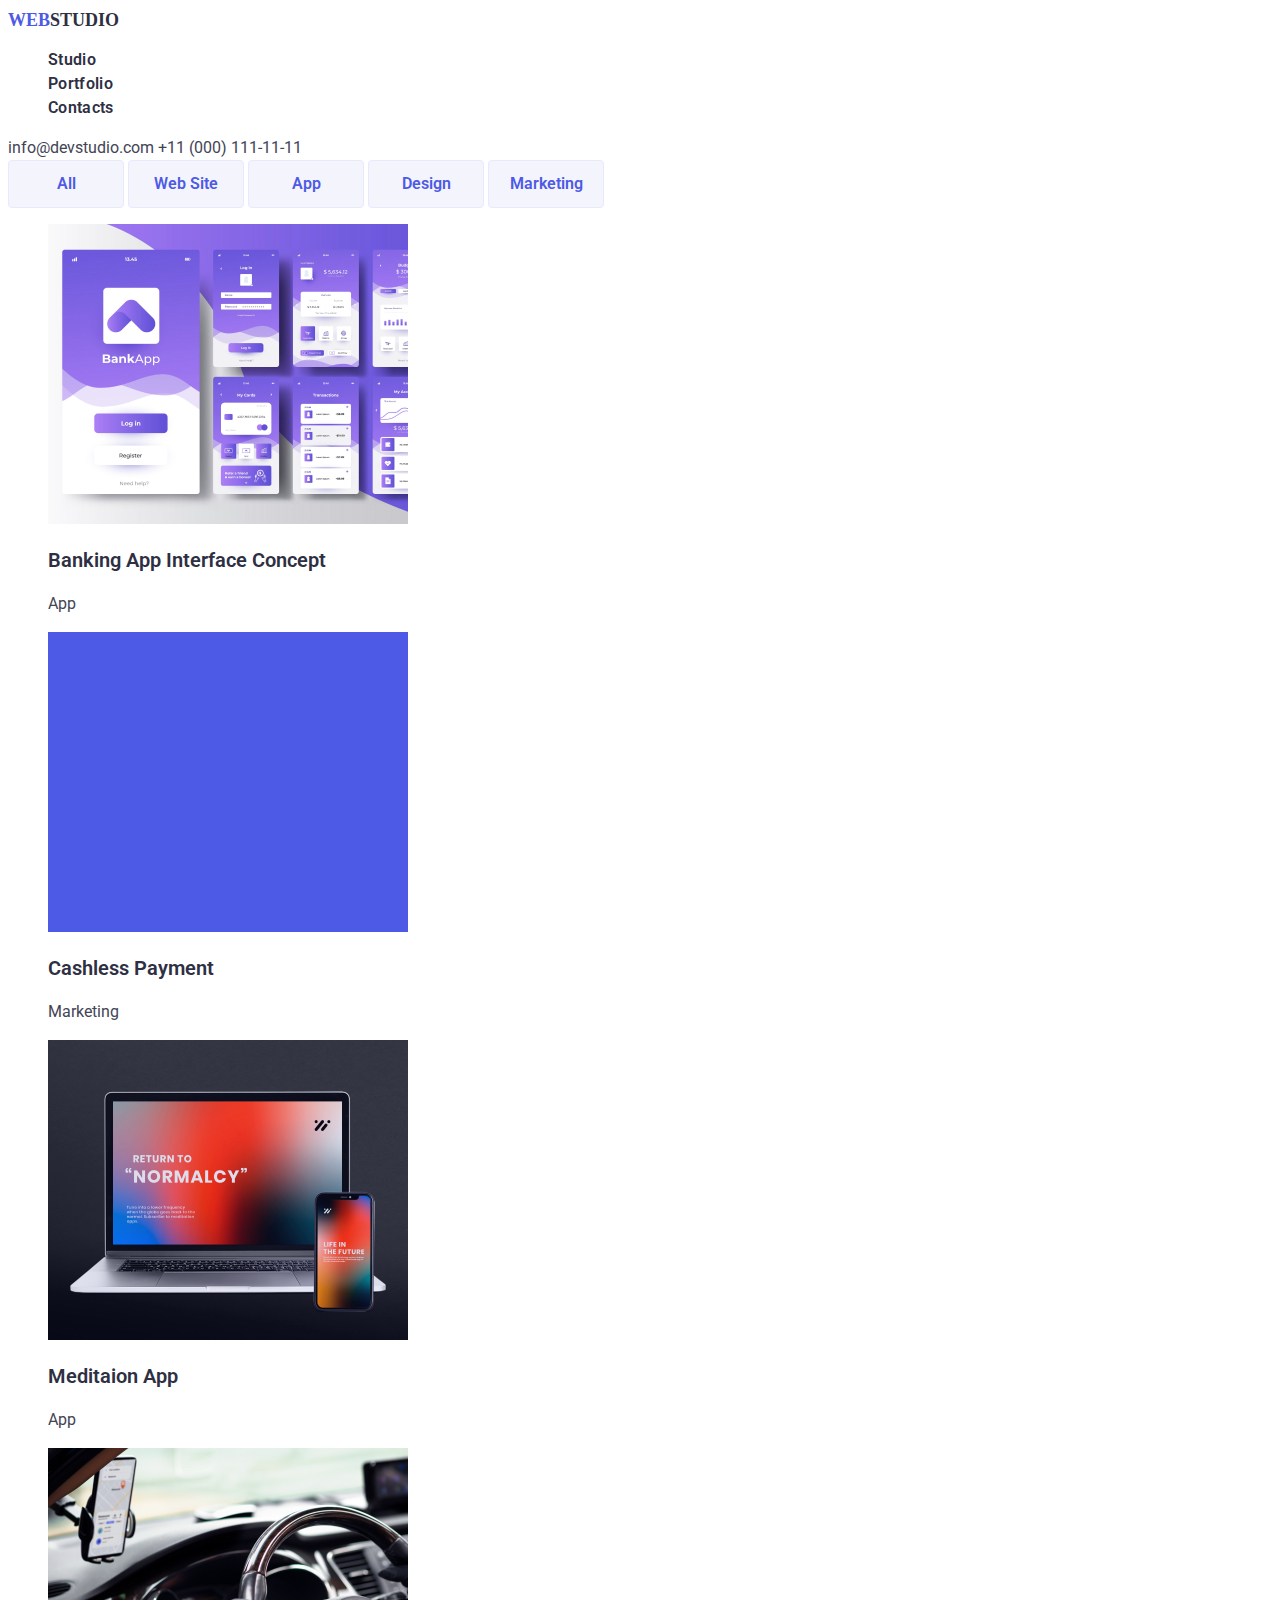
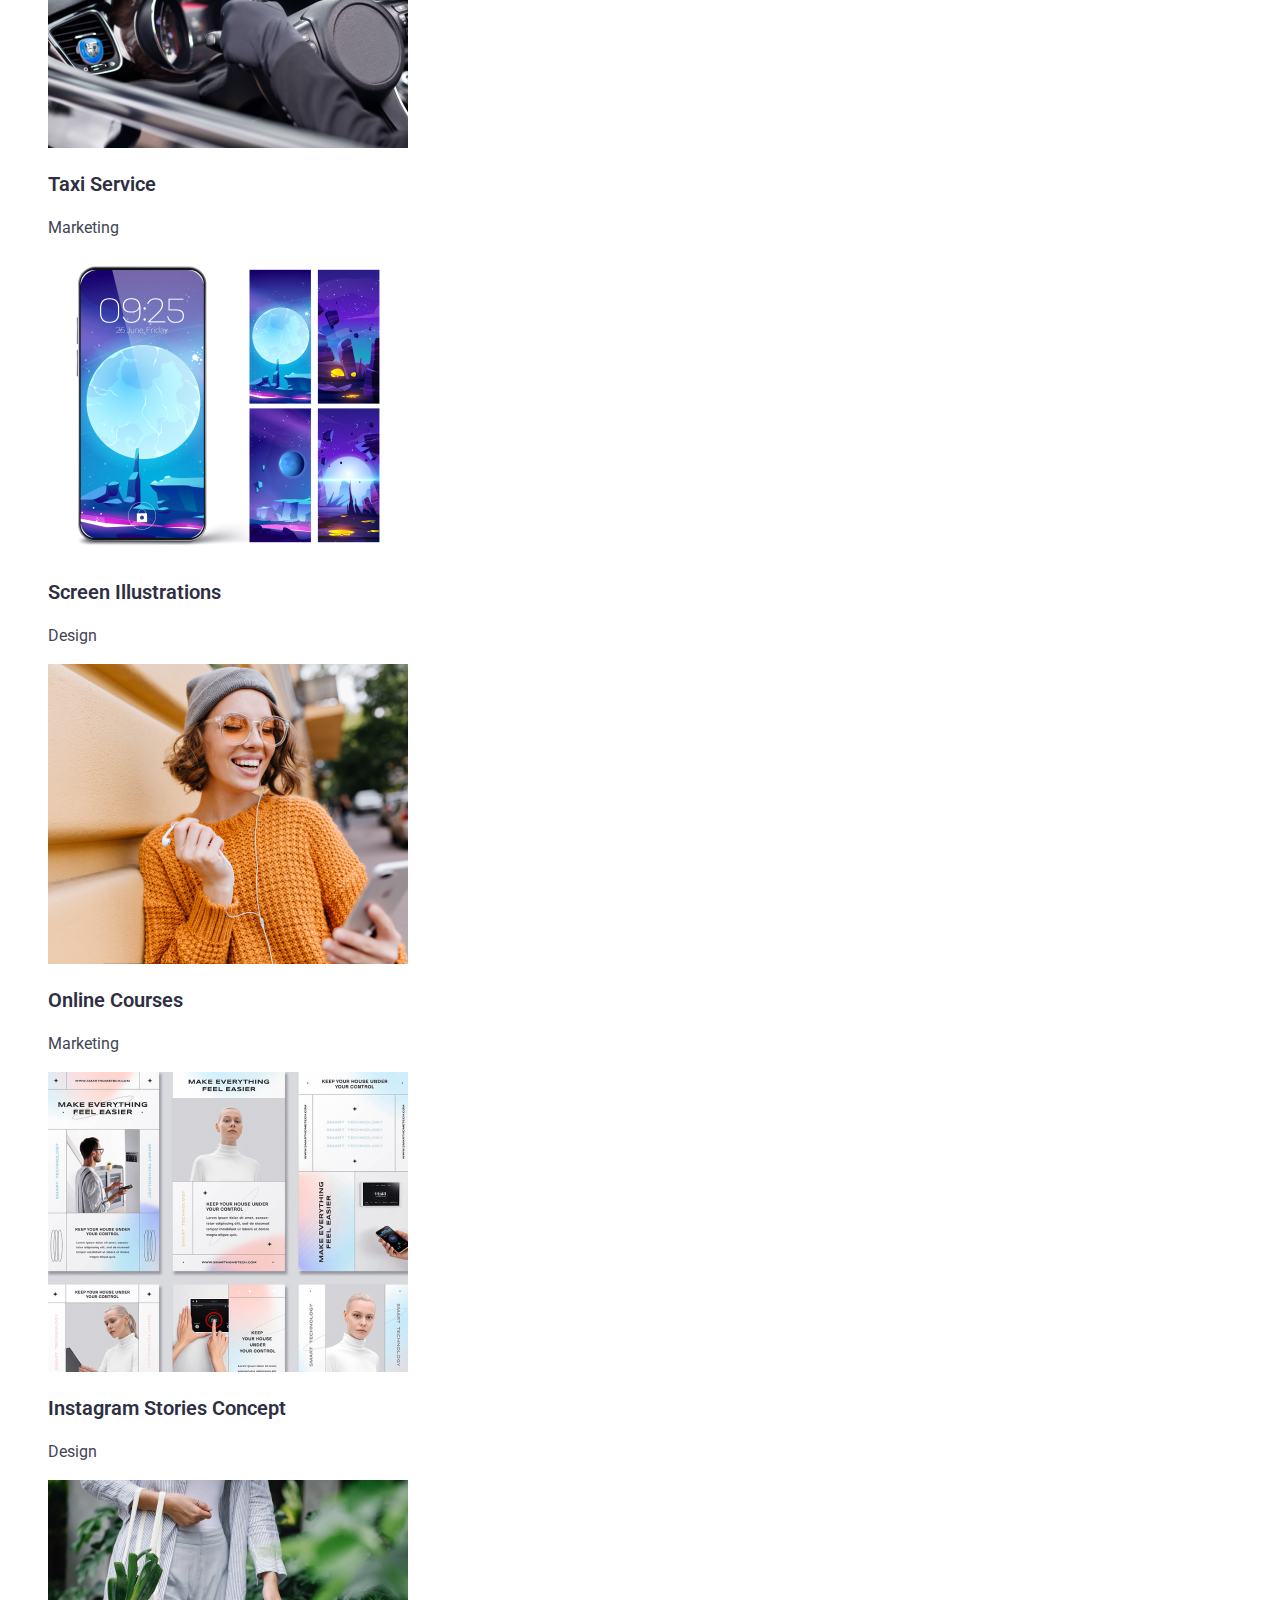
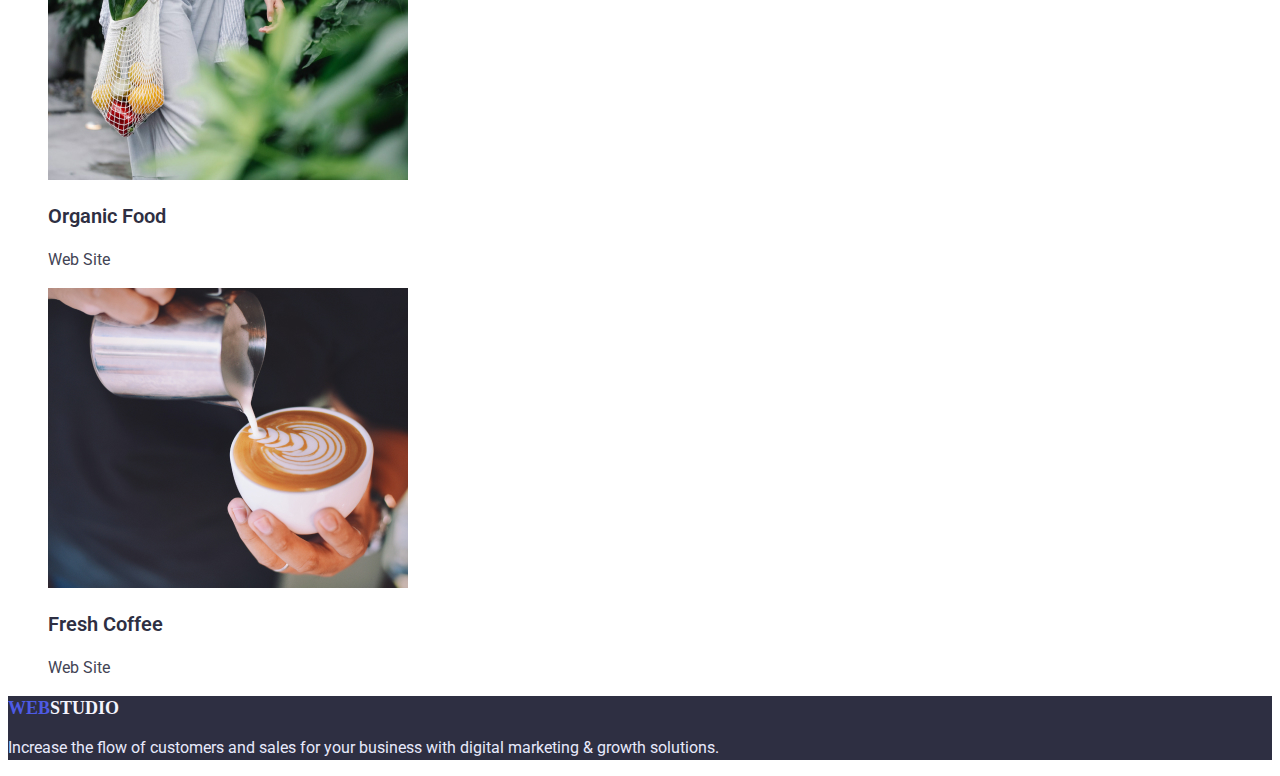
==== portfolio.html @ 75280dcb "portfolio page" ====
<!DOCTYPE html>
<html lang="en">
  <head>
    <meta charset="UTF-8" />
    <meta http-equiv="X-UA-Compatible" content="IE=edge" />
    <meta name="viewport" content="width=device-width, initial-scale=1.0" />
    <title>HW-2</title>
    <link rel="stylesheet" href="css/styles.css">
    <link rel="preconnect" href="https://fonts.googleapis.com">
    <link rel="preconnect" href="https://fonts.gstatic.com" crossorigin>
    <link href="https://fonts.googleapis.com/css2?family=Roboto:wght@400;700&display=swap" rel="stylesheet">
  </head>
  <body>
    <header class="header">
      <nav>
        <a class="logo" href=""><span class="logo-web">WEB</span>STUDIO</a>
        <ul class="site-nav list">
          <li><a href="">Studio</a></li>
          <li><a href="portfolio.html">Portfolio</a></li>
          <li><a href="">Contacts</a></li>
        </ul>
      </nav>
      <a class="contacts" href="mailto:info@devstudio.com">info@devstudio.com</a>
      <a class="contacts" href="tel:+11000111-11-11">+11 (000) 111-11-11</a>
    </header>
    <main>
      <div>
        <button class="radio-button" type="button">All</button>
        <button class="radio-button" type="button">Web Site</button>
        <button class="radio-button" type="button">App</button>
        <button class="radio-button" type="button">Design</button>
        <button class="radio-button" type="button">Marketing</button>
      </div>
      <ul class="list portfolio-main">
        <li><a class="portfolio-link" href="">
            <img src="./images/bankapp.jpg" alt="banking app">
            <h3>Banking App Interface Concept</h3>
            <p>App</p>
        </a></li>
        <li><a class="portfolio-link" href="">
            <img src="./images/imgcolorbg.jpg" alt="14 Stylish and User-Friendly App Design Concepts · Task Manager App · Calorie Tracker App · Exotic Fruit Ecommerce App · Cloud Storage App">
            <h3>Cashless Payment</h3>
            <p>Marketing</p>
        </a></li>
        <li><a class="portfolio-link" href="">
            <img src="./images/meditationapp.jpg" alt="meditation app">
            <h3>Meditaion App</h3>
            <p>App</p>
        </a></li>
        <li><a class="portfolio-link" href="">
            <img src="./images/tsxiservise.jpg" alt="tsxi servise">
            <h3>Taxi Service</h3>
            <p>Marketing</p>
        </a>
        </li>
        <li><a class="portfolio-link" href="">
            <img src="./images/screenillustrations.jpg" alt="screen illustrations">
            <h3>Screen Illustrations</h3>
            <p>Design</p>
        </a></li>
        <li><a class="portfolio-link" href="">
            <img src="./images/onlinecourses.jpg" alt="online courses">
            <h3>Online Courses</h3>
            <p>Marketing</p>
        </a></li>
        <li><a class="portfolio-link" href="">
            <img src="./images/instagram.jpg" alt="Instagram Stories Concept">
            <h3>Instagram Stories Concept</h3>
            <p>Design</p>
        </a></li>
        <li><a class="portfolio-link" href="">
            <img src="./images/organicfood.jpg" alt="organic food">
            <h3>Organic Food</h3>
            <p>Web Site</p>
        </a></li>
        <li><a class="portfolio-link" href="">
            <img src="./images/cofee.jpg" alt="Fresh Coffee">
            <h3>Fresh Coffee</h3>
            <p>Web Site</p>
        </a></li>
      </ul>
    </main>
    <footer class="footer">
      <a class="logo" href=""><span class="logo-web">WEB</span>STUDIO</a>
      <address class="address">
        <p>
          Increase the flow of customers and sales for your business with
          digital marketing & growth solutions.
        </p>
      </address>
    </footer>
  </body>
</html>
---- css/styles.css ----
:root {
    --primary-text-color:#fff;
    --secondary-text-color: #2E2F42;
    --title-text-color: #434455;
    --accent-color: #4D5AE5;
}




.list {
    list-style: none;
}
/* site nav */
.site-nav a {
    font-family: 'Roboto';
    font-style: normal;
    font-weight: 600;
    font-size: 16px;
    line-height: 24px;
    letter-spacing: 0.02em;
    text-decoration: none;
    color: var(--secondary-text-color)
}
.contacts {
    font-family: 'Roboto';
    font-style: normal;
    font-weight: 400;
    font-size: 16px;
    line-height: 24px;
    color: #434455;
    text-decoration: none;
}
.logo-web {
    font-family: 'Raleway';
    font-style: normal;
    font-weight: 800;
    font-size: 18px;
    line-height: 24px;
    color: #4D5AE5;
    text-decoration: none;
}
.logo{
    font-family: 'Raleway';
    font-style: normal;
    font-weight: 800;
    font-size: 18px;
    line-height: 24px;
    color: #2E2F42;
    text-decoration: none;
}
.main h1 {
    font-family: 'Roboto';
    font-style: normal;
    font-weight: 600;
    font-size: 56px;
    line-height: 60px;
    color: var(--primary-text-color);
}
.main {
    background-color: #2E2F42;;
}
.button {
    width: 170px;
    height: 51px;
    left: 635px;
    top: 432px;
    box-shadow: 0px 4px 4px rgba(0, 0, 0, 0.15);
    border-radius: 4px;
    background-color: var(--accent-color);
}
.about-company h3{
    font-family: 'Roboto';
    font-style: normal;
    font-weight: 600;
    font-size: 20px;
    line-height: 24px;
    color: var(--secondary-text-color);
}
.about-company p {
    font-family: 'Roboto';
    font-style: normal;
    font-weight: 400;
    font-size: 16px;
    line-height: 24px;
    color: var(--title-text-color);
}
.What-are-we-doing h2 {
    font-family: 'Roboto';
    font-style: normal;
    font-weight: 600;
    font-size: 36px;
    line-height: 40px;
    color: var(--secondary-text-color);
}
.team h2 {
    font-family: 'Roboto';
    font-style: normal;
    font-weight: 600;
    font-size: 36px;
    line-height: 40px;
    color: var(--secondary-text-color);
}
.team p{
    font-family: 'Roboto';
    font-style: normal;
    font-weight: 400;
    font-size: 16px;
    line-height: 24px;
    color: var(--title-text-color);
}
.team h3 {
    font-family: 'Roboto';
    font-style: normal;
    font-weight: 600;
    font-size: 20px;
    line-height: 24px;
    color: var(--secondary-text-color);
}
.address p {
    font-family: 'Roboto';
    font-style: normal;
    font-weight: 400;
    font-size: 16px;
    line-height: 24px;
    color: #E7E9FC;

}
.footer {
    background-color: #2E2F42;
}
.footer a{
    font-family: 'Raleway';
    font-style: normal;
    font-weight: 800;
    font-size: 18px;
    line-height: 21px;
    color: #F4F4FD;
}
.radio-button {
    background-color: #F4F4FD;
    color: #4D5AE5;
    border: 1px solid #E7E9FC;
    border-radius: 4px;
    font-family: 'Roboto';
    font-style: normal;
    font-weight: 600;
    font-size: 16px;
    line-height: 24px;
    width: 116px;
    height: 48px;
}
.radio-button:hover,
.radio-button:focus {
    background-color: #4D5AE5;
    color: #FFFFFF;
    cursor: pointer;
}
.portfolio-link h3 {
    font-family: 'Roboto';
    font-style: normal;
    font-weight: 600;
    font-size: 20px;
    line-height: 24px;
    color: var(--secondary-text-color);
    
}
.portfolio-link p {
    font-family: 'Roboto';
    font-style: normal;
    font-weight: 400;
    font-size: 16px;
    line-height: 24px;
    color: var(--title-text-color);
    
}
.portfolio-main a {
    text-decoration: none;
}
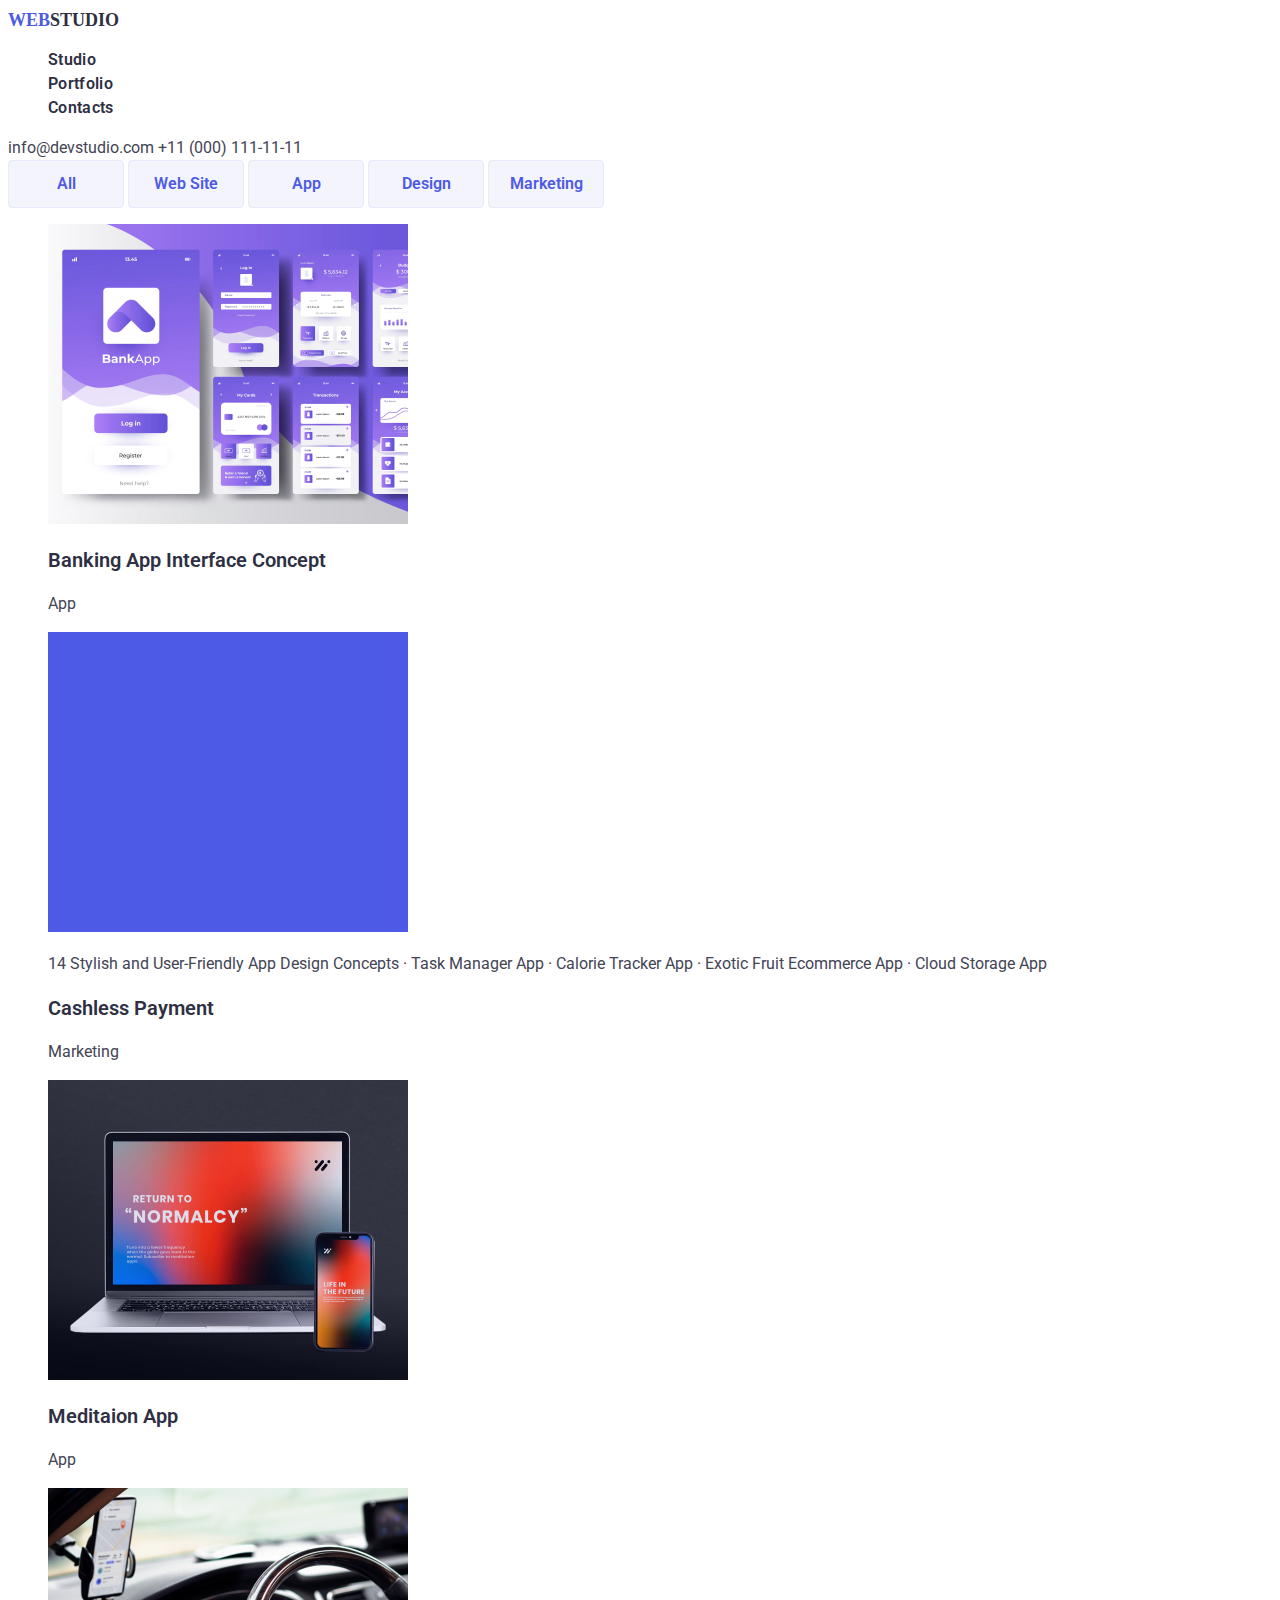
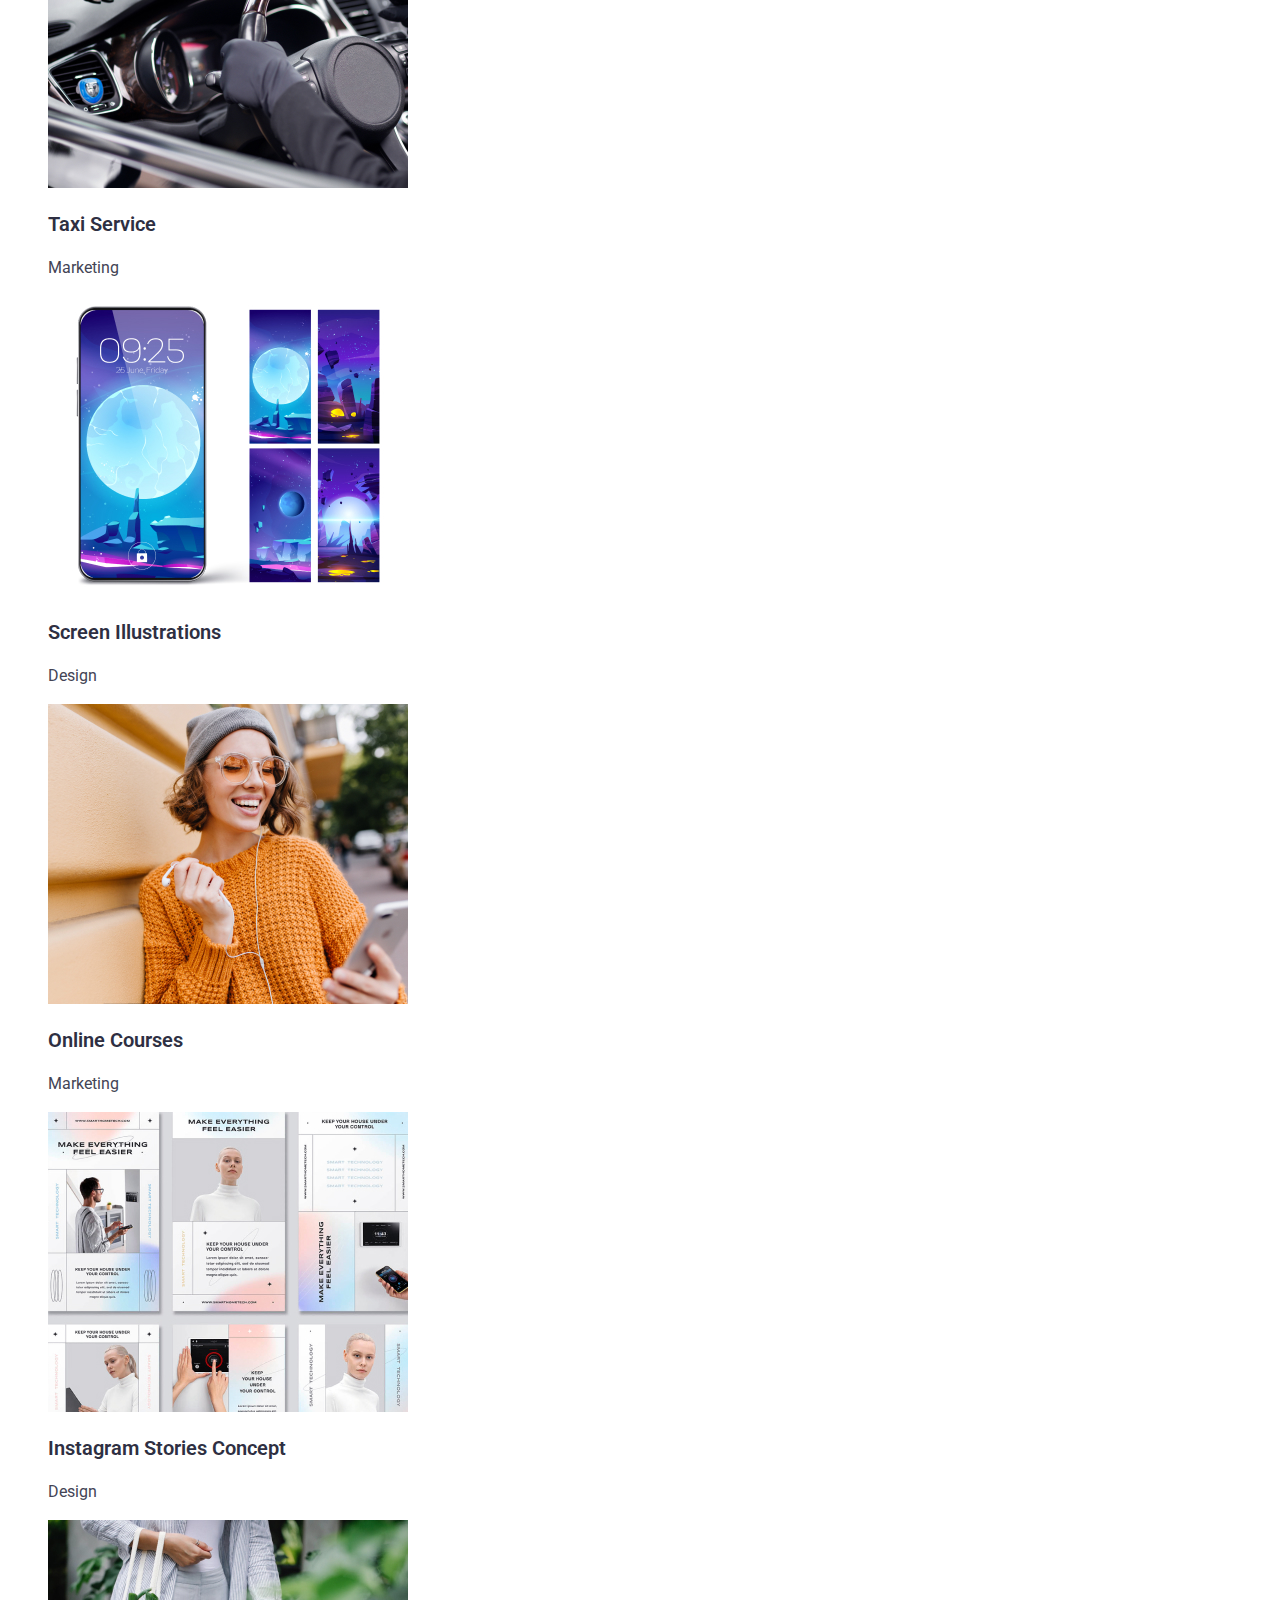
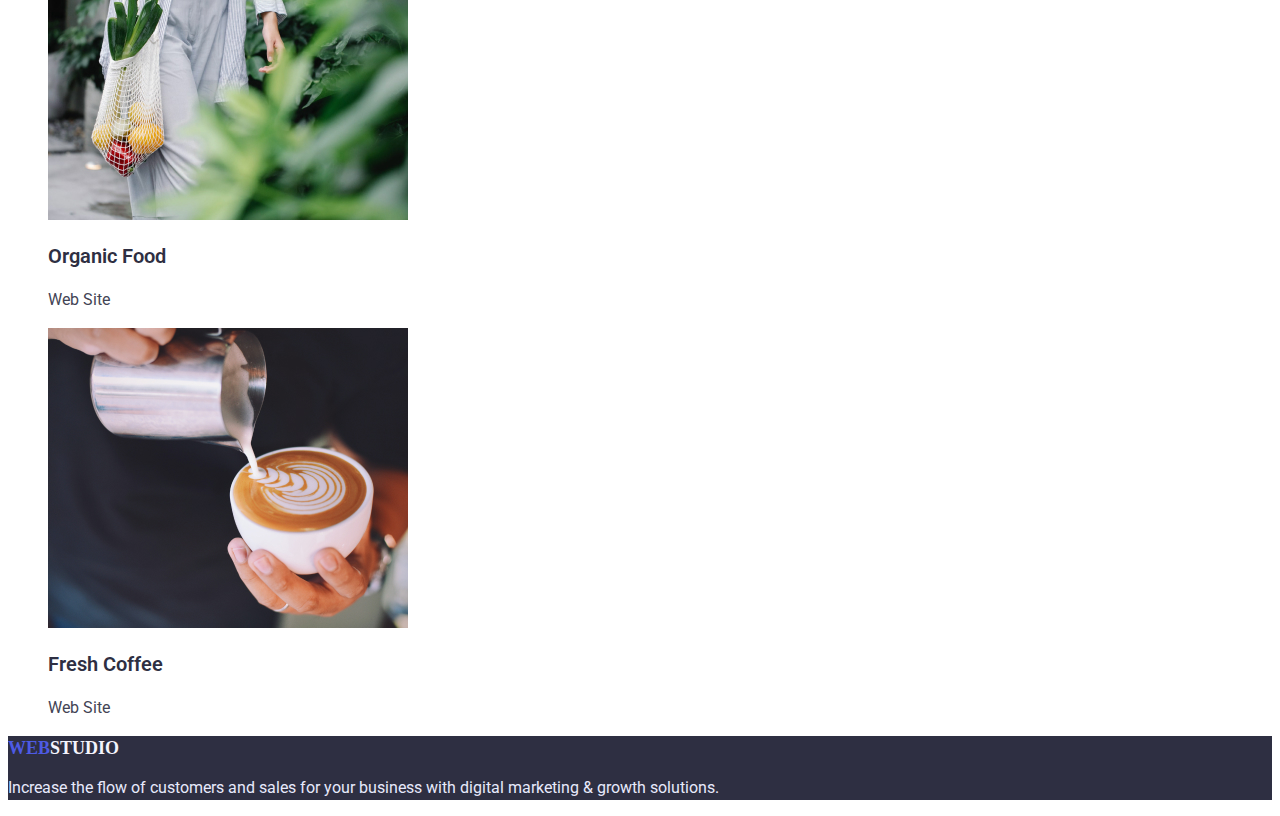
==== commit 79672830: "portfolio 2 commit" ====
--- a/portfolio.html
+++ b/portfolio.html
@@ -5,10 +5,13 @@
     <meta http-equiv="X-UA-Compatible" content="IE=edge" />
     <meta name="viewport" content="width=device-width, initial-scale=1.0" />
     <title>HW-2</title>
-    <link rel="stylesheet" href="css/styles.css">
-    <link rel="preconnect" href="https://fonts.googleapis.com">
-    <link rel="preconnect" href="https://fonts.gstatic.com" crossorigin>
-    <link href="https://fonts.googleapis.com/css2?family=Roboto:wght@400;700&display=swap" rel="stylesheet">
+    <link rel="stylesheet" href="css/styles.css" />
+    <link rel="preconnect" href="https://fonts.googleapis.com" />
+    <link rel="preconnect" href="https://fonts.gstatic.com" crossorigin />
+    <link
+      href="https://fonts.googleapis.com/css2?family=Roboto:wght@400;700&display=swap"
+      rel="stylesheet"
+    />
   </head>
   <body>
     <header class="header">
@@ -20,7 +23,9 @@
           <li><a href="">Contacts</a></li>
         </ul>
       </nav>
-      <a class="contacts" href="mailto:info@devstudio.com">info@devstudio.com</a>
+      <a class="contacts" href="mailto:info@devstudio.com"
+        >info@devstudio.com</a
+      >
       <a class="contacts" href="tel:+11000111-11-11">+11 (000) 111-11-11</a>
     </header>
     <main>
@@ -32,52 +37,82 @@
         <button class="radio-button" type="button">Marketing</button>
       </div>
       <ul class="list portfolio-main">
-        <li><a class="portfolio-link" href="">
-            <img src="./images/bankapp.jpg" alt="banking app">
+        <li>
+          <a class="portfolio-link" href="">
+            <img src="./images/bankapp.jpg" alt="banking app" width: 360px;/>
             <h3>Banking App Interface Concept</h3>
             <p>App</p>
-        </a></li>
-        <li><a class="portfolio-link" href="">
-            <img src="./images/imgcolorbg.jpg" alt="14 Stylish and User-Friendly App Design Concepts · Task Manager App · Calorie Tracker App · Exotic Fruit Ecommerce App · Cloud Storage App">
+          </a>
+        </li>
+        <li>
+          <a class="portfolio-link" href="">
+            <img src="./images/imgcolorbg.jpg" alt="14 Stylish and User-Friendly
+            App Design Concepts · Task Manager App · Calorie Tracker App ·
+            Exotic Fruit Ecommerce App · Cloud Storage App" width: 360px;/>
+            <p>
+              14 Stylish and User-Friendly App Design Concepts · Task Manager
+              App · Calorie Tracker App · Exotic Fruit Ecommerce App · Cloud
+              Storage App
+            </p>
             <h3>Cashless Payment</h3>
             <p>Marketing</p>
-        </a></li>
-        <li><a class="portfolio-link" href="">
-            <img src="./images/meditationapp.jpg" alt="meditation app">
+          </a>
+        </li>
+        <li>
+          <a class="portfolio-link" href="">
+            <img src="./images/meditationapp.jpg" alt="meditation app" width:
+            360px;/>
             <h3>Meditaion App</h3>
             <p>App</p>
-        </a></li>
-        <li><a class="portfolio-link" href="">
-            <img src="./images/tsxiservise.jpg" alt="tsxi servise">
+          </a>
+        </li>
+        <li>
+          <a class="portfolio-link" href="">
+            <img src="./images/tsxiservise.jpg" alt="tsxi servise" width:
+            360px;/>
             <h3>Taxi Service</h3>
             <p>Marketing</p>
-        </a>
+          </a>
         </li>
-        <li><a class="portfolio-link" href="">
-            <img src="./images/screenillustrations.jpg" alt="screen illustrations">
+        <li>
+          <a class="portfolio-link" href="">
+            <img src="./images/screenillustrations.jpg" alt="screen
+            illustrations" width: 360px;/>
             <h3>Screen Illustrations</h3>
             <p>Design</p>
-        </a></li>
-        <li><a class="portfolio-link" href="">
-            <img src="./images/onlinecourses.jpg" alt="online courses">
+          </a>
+        </li>
+        <li>
+          <a class="portfolio-link" href="">
+            <img src="./images/onlinecourses.jpg" alt="online courses" width:
+            360px;/>
             <h3>Online Courses</h3>
             <p>Marketing</p>
-        </a></li>
-        <li><a class="portfolio-link" href="">
-            <img src="./images/instagram.jpg" alt="Instagram Stories Concept">
+          </a>
+        </li>
+        <li>
+          <a class="portfolio-link" href="">
+            <img src="./images/instagram.jpg" alt="Instagram Stories Concept"
+            width: 360px;/>
             <h3>Instagram Stories Concept</h3>
             <p>Design</p>
-        </a></li>
-        <li><a class="portfolio-link" href="">
-            <img src="./images/organicfood.jpg" alt="organic food">
+          </a>
+        </li>
+        <li>
+          <a class="portfolio-link" href="">
+            <img src="./images/organicfood.jpg" alt="organic food" width:
+            360px;/>
             <h3>Organic Food</h3>
             <p>Web Site</p>
-        </a></li>
-        <li><a class="portfolio-link" href="">
-            <img src="./images/cofee.jpg" alt="Fresh Coffee">
+          </a>
+        </li>
+        <li>
+          <a class="portfolio-link" href="">
+            <img src="./images/cofee.jpg" alt="Fresh Coffee" width: 360px;/>
             <h3>Fresh Coffee</h3>
             <p>Web Site</p>
-        </a></li>
+          </a>
+        </li>
       </ul>
     </main>
     <footer class="footer">
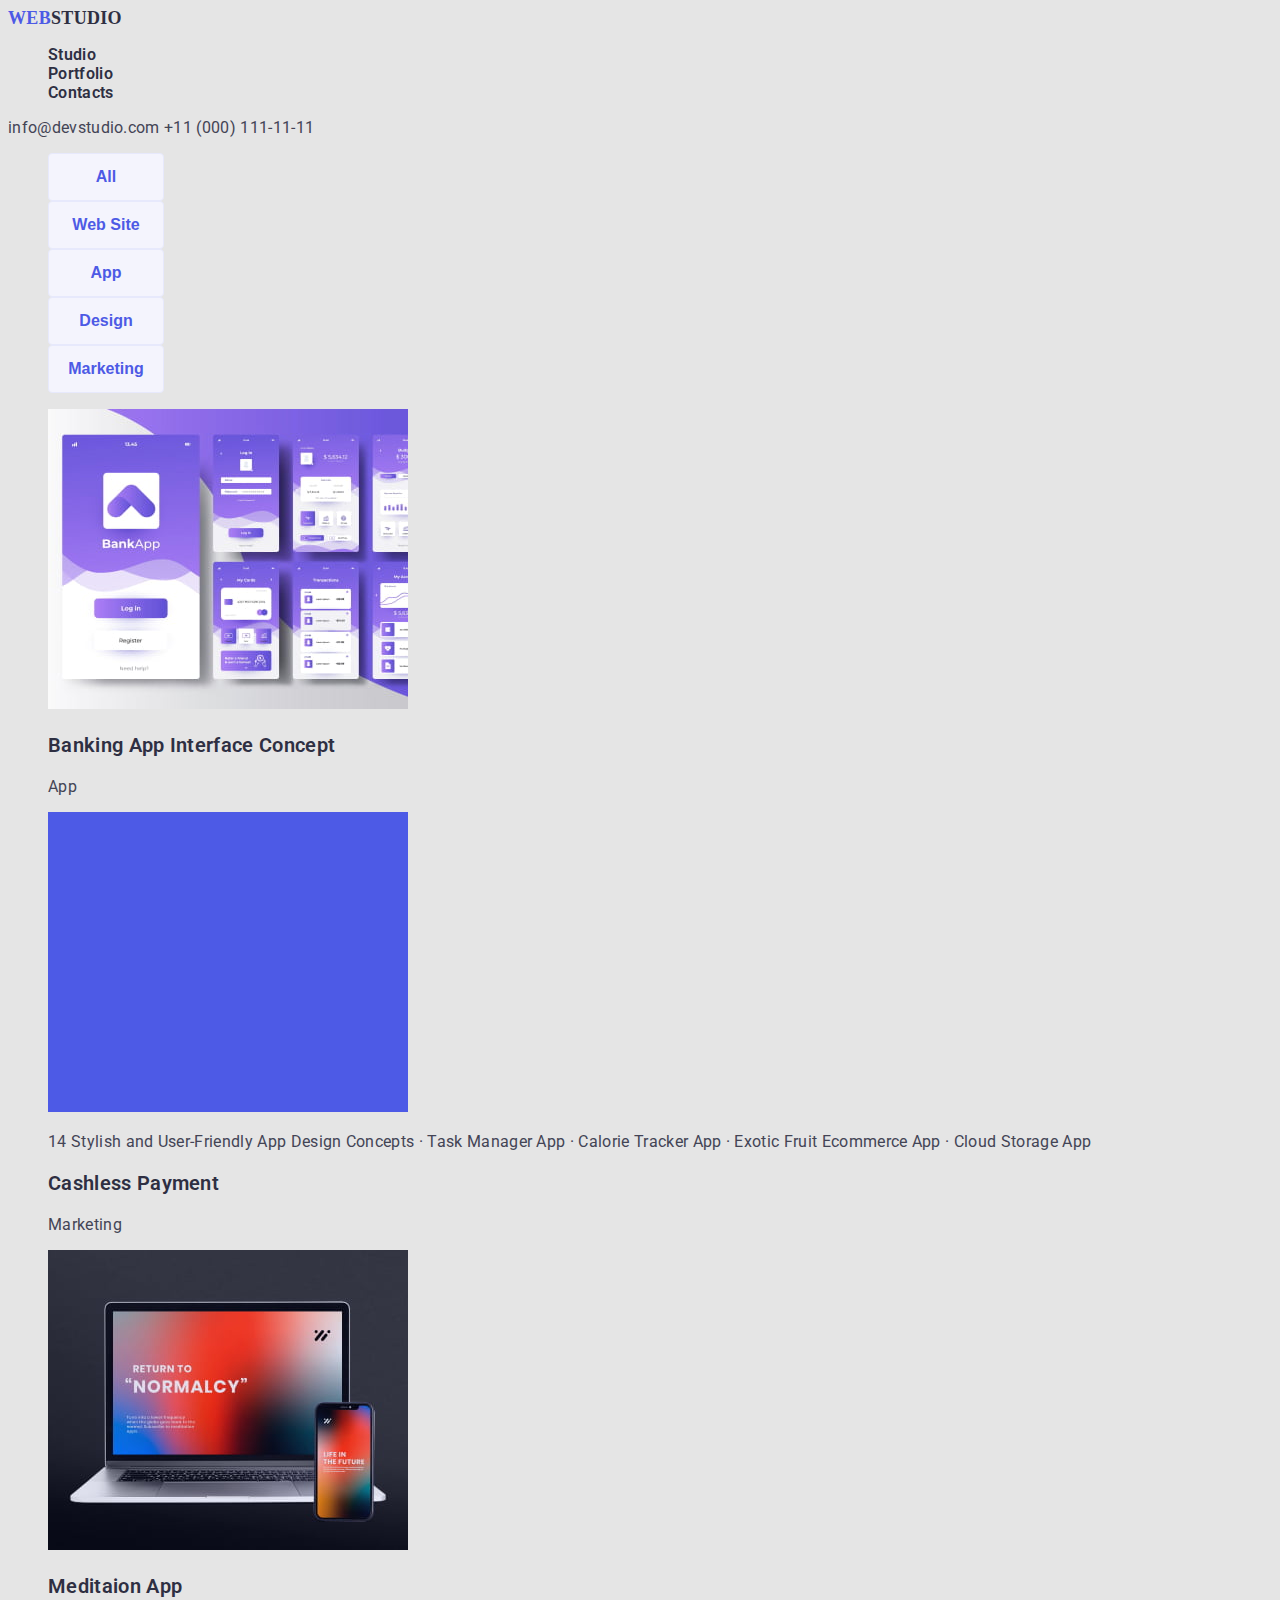
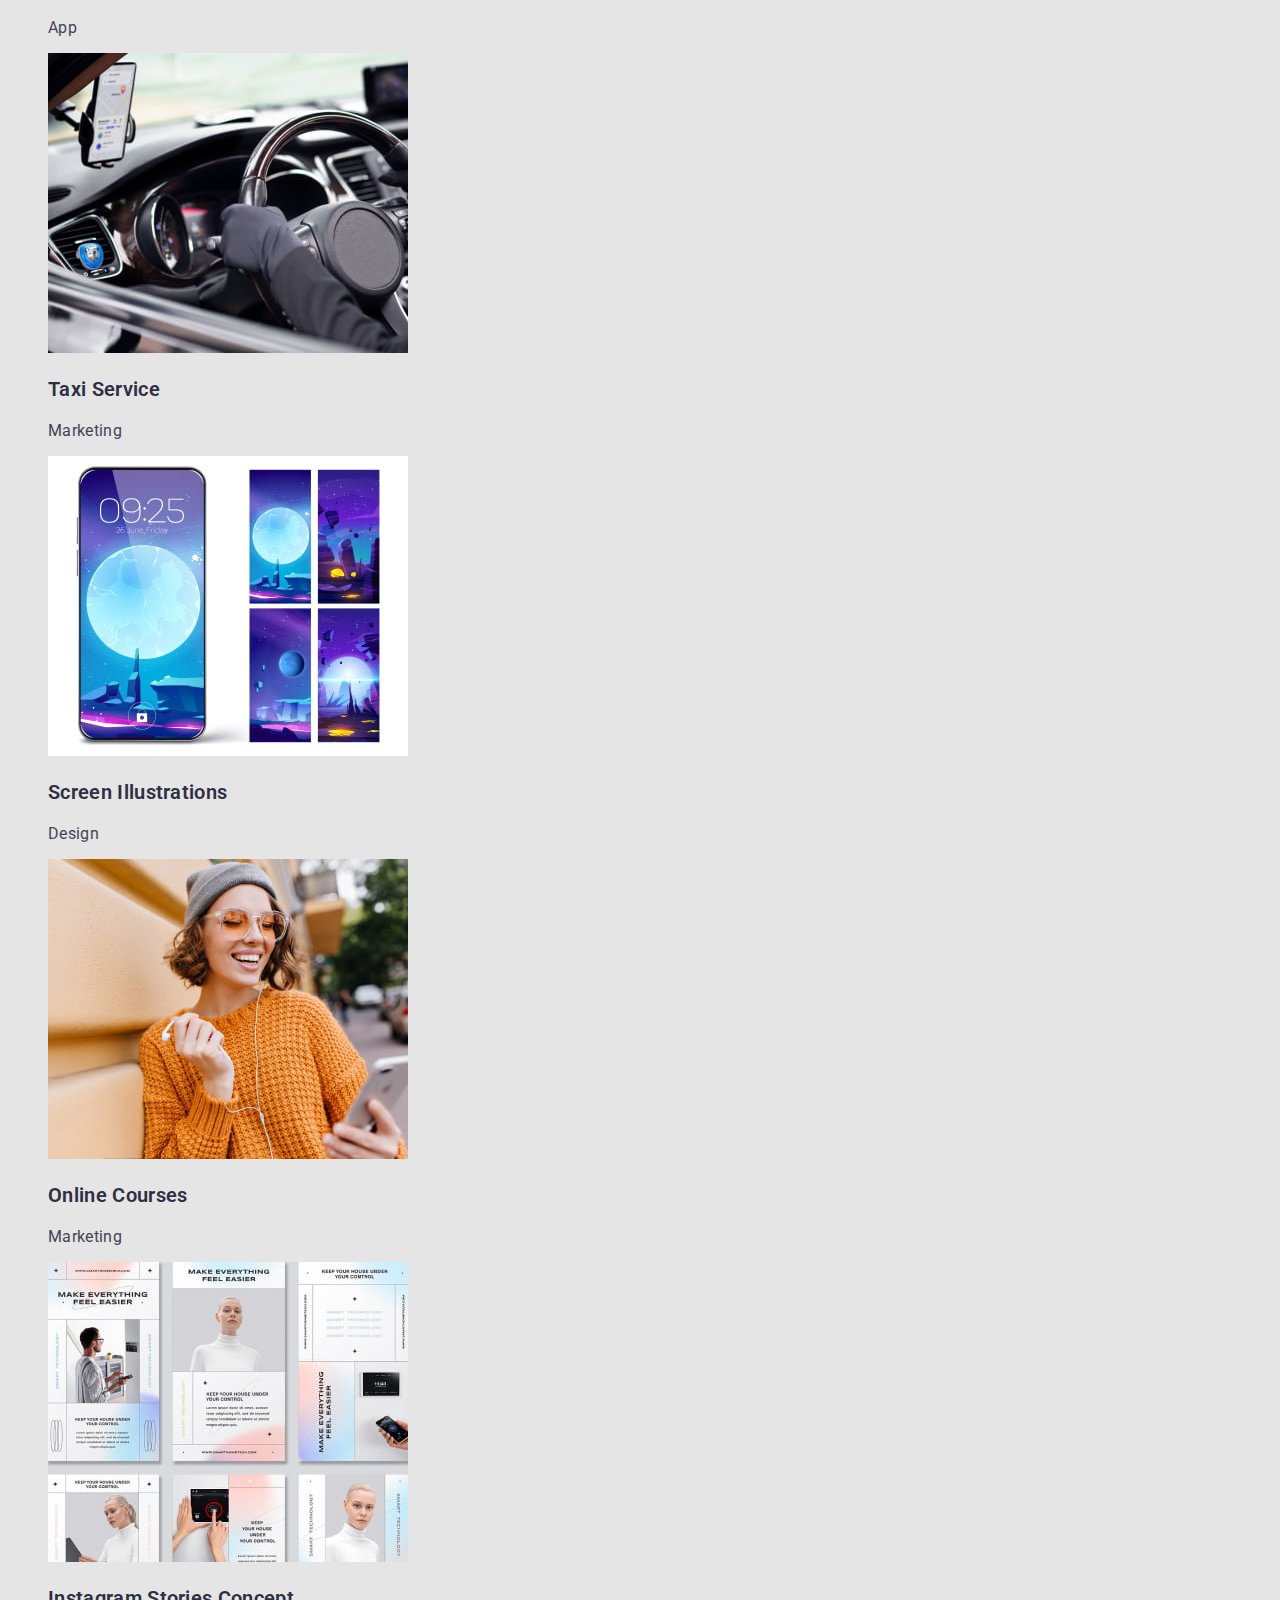
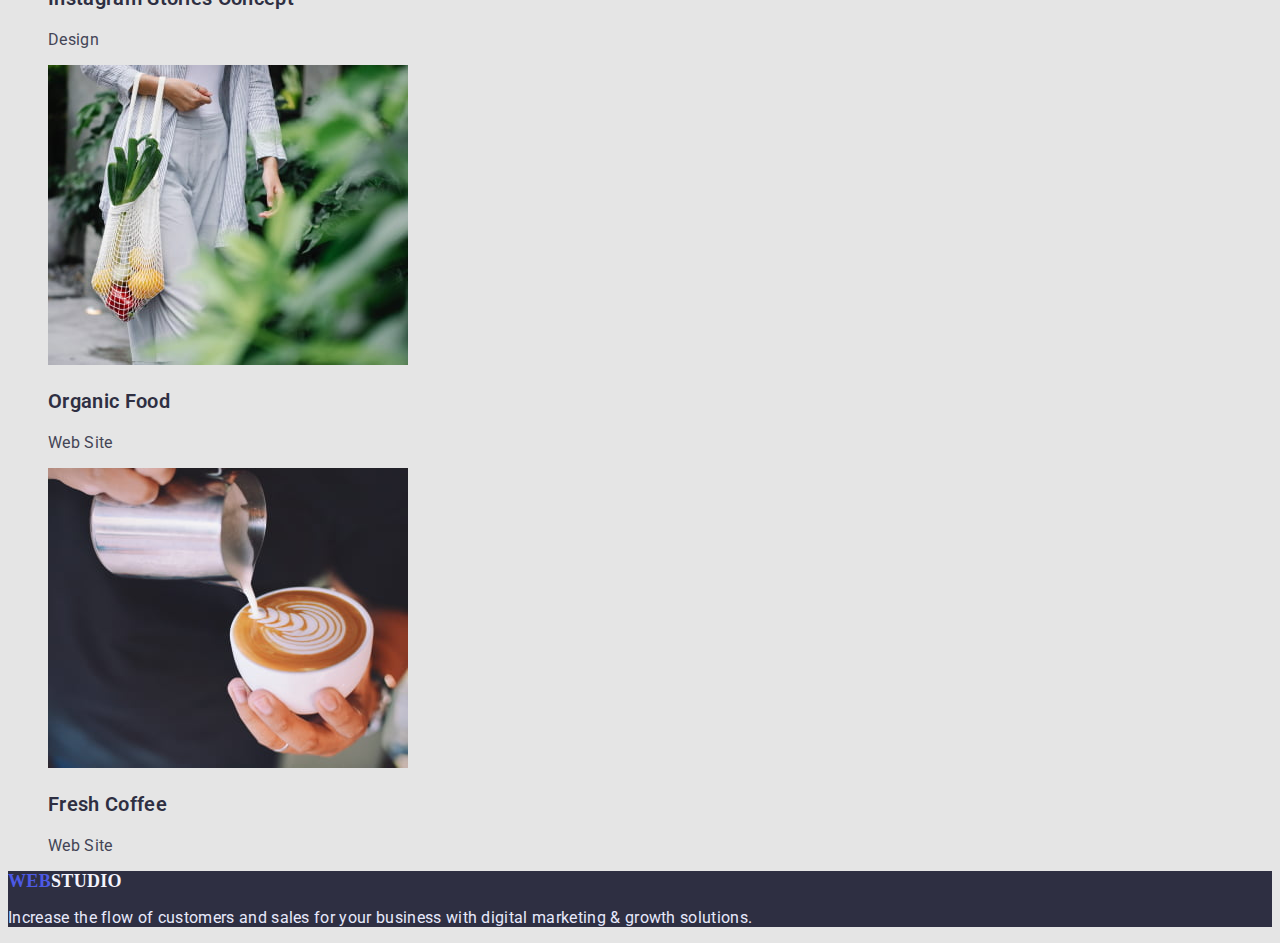
==== commit 6a0748a9: "fixed" ====
--- a/portfolio.html
+++ b/portfolio.html
@@ -29,100 +29,102 @@
       <a class="contacts" href="tel:+11000111-11-11">+11 (000) 111-11-11</a>
     </header>
     <main>
-      <div>
-        <button class="radio-button" type="button">All</button>
-        <button class="radio-button" type="button">Web Site</button>
-        <button class="radio-button" type="button">App</button>
-        <button class="radio-button" type="button">Design</button>
-        <button class="radio-button" type="button">Marketing</button>
-      </div>
-      <ul class="list portfolio-main">
-        <li>
-          <a class="portfolio-link" href="">
-            <img src="./images/bankapp.jpg" alt="banking app" width: 360px;/>
-            <h3>Banking App Interface Concept</h3>
-            <p>App</p>
-          </a>
-        </li>
-        <li>
-          <a class="portfolio-link" href="">
-            <img src="./images/imgcolorbg.jpg" alt="14 Stylish and User-Friendly
-            App Design Concepts · Task Manager App · Calorie Tracker App ·
-            Exotic Fruit Ecommerce App · Cloud Storage App" width: 360px;/>
-            <p>
-              14 Stylish and User-Friendly App Design Concepts · Task Manager
-              App · Calorie Tracker App · Exotic Fruit Ecommerce App · Cloud
-              Storage App
-            </p>
-            <h3>Cashless Payment</h3>
-            <p>Marketing</p>
-          </a>
-        </li>
-        <li>
-          <a class="portfolio-link" href="">
-            <img src="./images/meditationapp.jpg" alt="meditation app" width:
-            360px;/>
-            <h3>Meditaion App</h3>
-            <p>App</p>
-          </a>
-        </li>
-        <li>
-          <a class="portfolio-link" href="">
-            <img src="./images/tsxiservise.jpg" alt="tsxi servise" width:
-            360px;/>
-            <h3>Taxi Service</h3>
-            <p>Marketing</p>
-          </a>
-        </li>
-        <li>
-          <a class="portfolio-link" href="">
-            <img src="./images/screenillustrations.jpg" alt="screen
-            illustrations" width: 360px;/>
-            <h3>Screen Illustrations</h3>
-            <p>Design</p>
-          </a>
-        </li>
-        <li>
-          <a class="portfolio-link" href="">
-            <img src="./images/onlinecourses.jpg" alt="online courses" width:
-            360px;/>
-            <h3>Online Courses</h3>
-            <p>Marketing</p>
-          </a>
-        </li>
-        <li>
-          <a class="portfolio-link" href="">
-            <img src="./images/instagram.jpg" alt="Instagram Stories Concept"
-            width: 360px;/>
-            <h3>Instagram Stories Concept</h3>
-            <p>Design</p>
-          </a>
-        </li>
-        <li>
-          <a class="portfolio-link" href="">
-            <img src="./images/organicfood.jpg" alt="organic food" width:
-            360px;/>
-            <h3>Organic Food</h3>
-            <p>Web Site</p>
-          </a>
-        </li>
-        <li>
-          <a class="portfolio-link" href="">
-            <img src="./images/cofee.jpg" alt="Fresh Coffee" width: 360px;/>
-            <h3>Fresh Coffee</h3>
-            <p>Web Site</p>
-          </a>
-        </li>
-      </ul>
+      <section>
+        <ul class="list">
+          <li><button class="radio-button" type="button">All</button></li>
+          <li><button class="radio-button" type="button">Web Site</button></li>
+          <li><button class="radio-button" type="button">App</button></li>
+          <li><button class="radio-button" type="button">Design</button></li>
+          <li><button class="radio-button" type="button">Marketing</button></li>
+        </ul>
+        <ul class="list portfolio-main">
+          <li>
+            <a class="portfolio-link" href="">
+              <img src="./images/bankapp.jpg" alt="banking app" width: 360px;/>
+              <h3>Banking App Interface Concept</h3>
+              <p>App</p>
+            </a>
+          </li>
+          <li>
+            <a class="portfolio-link" href="">
+              <img src="./images/imgcolorbg.jpg" alt="14 Stylish and
+              User-Friendly App Design Concepts · Task Manager App · Calorie
+              Tracker App · Exotic Fruit Ecommerce App · Cloud Storage App"
+              width: 360px;/>
+              <p>
+                14 Stylish and User-Friendly App Design Concepts · Task Manager
+                App · Calorie Tracker App · Exotic Fruit Ecommerce App · Cloud
+                Storage App
+              </p>
+              <h3>Cashless Payment</h3>
+              <p>Marketing</p>
+            </a>
+          </li>
+          <li>
+            <a class="portfolio-link" href="">
+              <img src="./images/meditationapp.jpg" alt="meditation app" width:
+              360px;/>
+              <h3>Meditaion App</h3>
+              <p>App</p>
+            </a>
+          </li>
+          <li>
+            <a class="portfolio-link" href="">
+              <img src="./images/tsxiservise.jpg" alt="tsxi servise" width:
+              360px;/>
+              <h3>Taxi Service</h3>
+              <p>Marketing</p>
+            </a>
+          </li>
+          <li>
+            <a class="portfolio-link" href="">
+              <img src="./images/screenillustrations.jpg" alt="screen
+              illustrations" width: 360px;/>
+              <h3>Screen Illustrations</h3>
+              <p>Design</p>
+            </a>
+          </li>
+          <li>
+            <a class="portfolio-link" href="">
+              <img src="./images/onlinecourses.jpg" alt="online courses" width:
+              360px;/>
+              <h3>Online Courses</h3>
+              <p>Marketing</p>
+            </a>
+          </li>
+          <li>
+            <a class="portfolio-link" href="">
+              <img src="./images/instagram.jpg" alt="Instagram Stories Concept"
+              width: 360px;/>
+              <h3>Instagram Stories Concept</h3>
+              <p>Design</p>
+            </a>
+          </li>
+          <li>
+            <a class="portfolio-link" href="">
+              <img src="./images/organicfood.jpg" alt="organic food" width:
+              360px;/>
+              <h3>Organic Food</h3>
+              <p>Web Site</p>
+            </a>
+          </li>
+          <li>
+            <a class="portfolio-link" href="">
+              <img src="./images/cofee.jpg" alt="Fresh Coffee" width: 360px;/>
+              <h3>Fresh Coffee</h3>
+              <p>Web Site</p>
+            </a>
+          </li>
+        </ul>
+      </section>
     </main>
     <footer class="footer">
       <a class="logo" href=""><span class="logo-web">WEB</span>STUDIO</a>
-      <address class="address">
-        <p>
-          Increase the flow of customers and sales for your business with
-          digital marketing & growth solutions.
-        </p>
-      </address>
+
+      <p>
+        Increase the flow of customers and sales for your business with digital
+        marketing & growth solutions.
+      </p>
     </footer>
   </body>
 </html>
--- a/css/styles.css
+++ b/css/styles.css
@@ -1,179 +1,156 @@
 :root {
-    --primary-text-color:#fff;
-    --secondary-text-color: #2E2F42;
-    --title-text-color: #434455;
-    --accent-color: #4D5AE5;
+  --primary-text-color: #fff;
+  --secondary-text-color: #2e2f42;
+  --title-text-color: #434455;
+  --accent-color: #4d5ae5;
 }
 
-
-
+body {
+  background-color: #e5e5e5;
+  font-family: roboto, sans-serif;
+  letter-spacing: 0.02em;
+}
 
 .list {
-    list-style: none;
+  list-style: none;
 }
 /* site nav */
 .site-nav a {
-    font-family: 'Roboto';
-    font-style: normal;
-    font-weight: 600;
-    font-size: 16px;
-    line-height: 24px;
-    letter-spacing: 0.02em;
-    text-decoration: none;
-    color: var(--secondary-text-color)
+  font-weight: 600;
+  font-size: 16px;
+  line-height: 1, 5;
+  text-decoration: none;
+  color: var(--secondary-text-color);
 }
 .contacts {
-    font-family: 'Roboto';
-    font-style: normal;
-    font-weight: 400;
-    font-size: 16px;
-    line-height: 24px;
-    color: #434455;
-    text-decoration: none;
+  font-size: 16px;
+  line-height: 1, 5;
+  color: #434455;
+  text-decoration: none;
 }
 .logo-web {
-    font-family: 'Raleway';
-    font-style: normal;
-    font-weight: 800;
-    font-size: 18px;
-    line-height: 24px;
-    color: #4D5AE5;
-    text-decoration: none;
+  font-family: "Raleway";
+  font-style: normal;
+  font-weight: 800;
+  font-size: 18px;
+  line-height: 1, 33;
+  color: #4d5ae5;
+  text-decoration: none;
 }
-.logo{
-    font-family: 'Raleway';
-    font-style: normal;
-    font-weight: 800;
-    font-size: 18px;
-    line-height: 24px;
-    color: #2E2F42;
-    text-decoration: none;
+.logo {
+  font-family: "Raleway";
+  font-style: normal;
+  font-weight: 800;
+  font-size: 18px;
+  line-height: 1, 33;
+  color: #2e2f42;
+  text-decoration: none;
 }
 .main h1 {
-    font-family: 'Roboto';
-    font-style: normal;
-    font-weight: 600;
-    font-size: 56px;
-    line-height: 60px;
-    color: var(--primary-text-color);
+  font-weight: 600;
+  font-size: 56px;
+  line-height: 1, 07;
+  color: var(--primary-text-color);
+  text-align: center;
 }
 .main {
-    background-color: #2E2F42;;
+  background-color: #2e2f42;
 }
-.button {
-    width: 170px;
-    height: 51px;
-    left: 635px;
-    top: 432px;
-    box-shadow: 0px 4px 4px rgba(0, 0, 0, 0.15);
-    border-radius: 4px;
-    background-color: var(--accent-color);
+.button-hero {
+  width: 170px;
+  height: 51px;
+  left: 635px;
+  top: 432px;
+  box-shadow: 0px 4px 4px rgba(0, 0, 0, 0.15);
+  border-radius: 4px;
+  background-color: var(--accent-color);
+  box-shadow: 0px 4px 4px rgba(0, 0, 0, 0.15);
+  border-radius: 4px;
+
+  font-weight: 600;
+  font-size: 16px;
+  line-height: 1, 19;
+  color: #ffffff;
 }
-.about-company h3{
-    font-family: 'Roboto';
-    font-style: normal;
-    font-weight: 600;
-    font-size: 20px;
-    line-height: 24px;
-    color: var(--secondary-text-color);
+.about-company h3 {
+  font-weight: 600;
+  font-size: 20px;
+  line-height: 1, 2;
+  color: var(--secondary-text-color);
 }
 .about-company p {
-    font-family: 'Roboto';
-    font-style: normal;
-    font-weight: 400;
-    font-size: 16px;
-    line-height: 24px;
-    color: var(--title-text-color);
+  font-size: 16px;
+  line-height: 1, 5;
+  color: var(--title-text-color);
 }
 .What-are-we-doing h2 {
-    font-family: 'Roboto';
-    font-style: normal;
-    font-weight: 600;
-    font-size: 36px;
-    line-height: 40px;
-    color: var(--secondary-text-color);
+  font-weight: 600;
+  font-size: 36px;
+  line-height: 1, 11;
+  color: var(--secondary-text-color);
 }
 .team h2 {
-    font-family: 'Roboto';
-    font-style: normal;
-    font-weight: 600;
-    font-size: 36px;
-    line-height: 40px;
-    color: var(--secondary-text-color);
+  font-weight: 600;
+  font-size: 36px;
+  line-height: 1, 11;
+  color: var(--secondary-text-color);
 }
-.team p{
-    font-family: 'Roboto';
-    font-style: normal;
-    font-weight: 400;
-    font-size: 16px;
-    line-height: 24px;
-    color: var(--title-text-color);
+.team p {
+  font-size: 16px;
+  line-height: 1, 5;
+  color: var(--title-text-color);
 }
 .team h3 {
-    font-family: 'Roboto';
-    font-style: normal;
-    font-weight: 600;
-    font-size: 20px;
-    line-height: 24px;
-    color: var(--secondary-text-color);
+  font-weight: 600;
+  font-size: 20px;
+  line-height: 1, 2;
+  color: var(--secondary-text-color);
 }
-.address p {
-    font-family: 'Roboto';
-    font-style: normal;
-    font-weight: 400;
-    font-size: 16px;
-    line-height: 24px;
-    color: #E7E9FC;
-
+.footer p {
+  font-size: 16px;
+  line-height: 1, 5;
+  color: #e7e9fc;
 }
 .footer {
-    background-color: #2E2F42;
+  background-color: #2e2f42;
 }
-.footer a{
-    font-family: 'Raleway';
-    font-style: normal;
-    font-weight: 800;
-    font-size: 18px;
-    line-height: 21px;
-    color: #F4F4FD;
+.footer a {
+  font-family: "Raleway";
+  font-style: normal;
+  font-weight: 800;
+  font-size: 18px;
+  line-height: 1, 16;
+  color: #f4f4fd;
 }
 .radio-button {
-    background-color: #F4F4FD;
-    color: #4D5AE5;
-    border: 1px solid #E7E9FC;
-    border-radius: 4px;
-    font-family: 'Roboto';
-    font-style: normal;
-    font-weight: 600;
-    font-size: 16px;
-    line-height: 24px;
-    width: 116px;
-    height: 48px;
+  background-color: #f4f4fd;
+  color: #4d5ae5;
+  border: 1px solid #e7e9fc;
+  border-radius: 4px;
+
+  font-weight: 600;
+  font-size: 16px;
+  line-height: 1, 5;
+  width: 116px;
+  height: 48px;
 }
 .radio-button:hover,
 .radio-button:focus {
-    background-color: #4D5AE5;
-    color: #FFFFFF;
-    cursor: pointer;
+  background-color: #4d5ae5;
+  color: #ffffff;
+  cursor: pointer;
 }
 .portfolio-link h3 {
-    font-family: 'Roboto';
-    font-style: normal;
-    font-weight: 600;
-    font-size: 20px;
-    line-height: 24px;
-    color: var(--secondary-text-color);
-    
+  font-weight: 600;
+  font-size: 20px;
+  line-height: 1, 2;
+  color: var(--secondary-text-color);
 }
 .portfolio-link p {
-    font-family: 'Roboto';
-    font-style: normal;
-    font-weight: 400;
-    font-size: 16px;
-    line-height: 24px;
-    color: var(--title-text-color);
-    
+  font-size: 16px;
+  line-height: 1, 5;
+  color: var(--title-text-color);
 }
 .portfolio-main a {
-    text-decoration: none;
-}+  text-decoration: none;
+}
